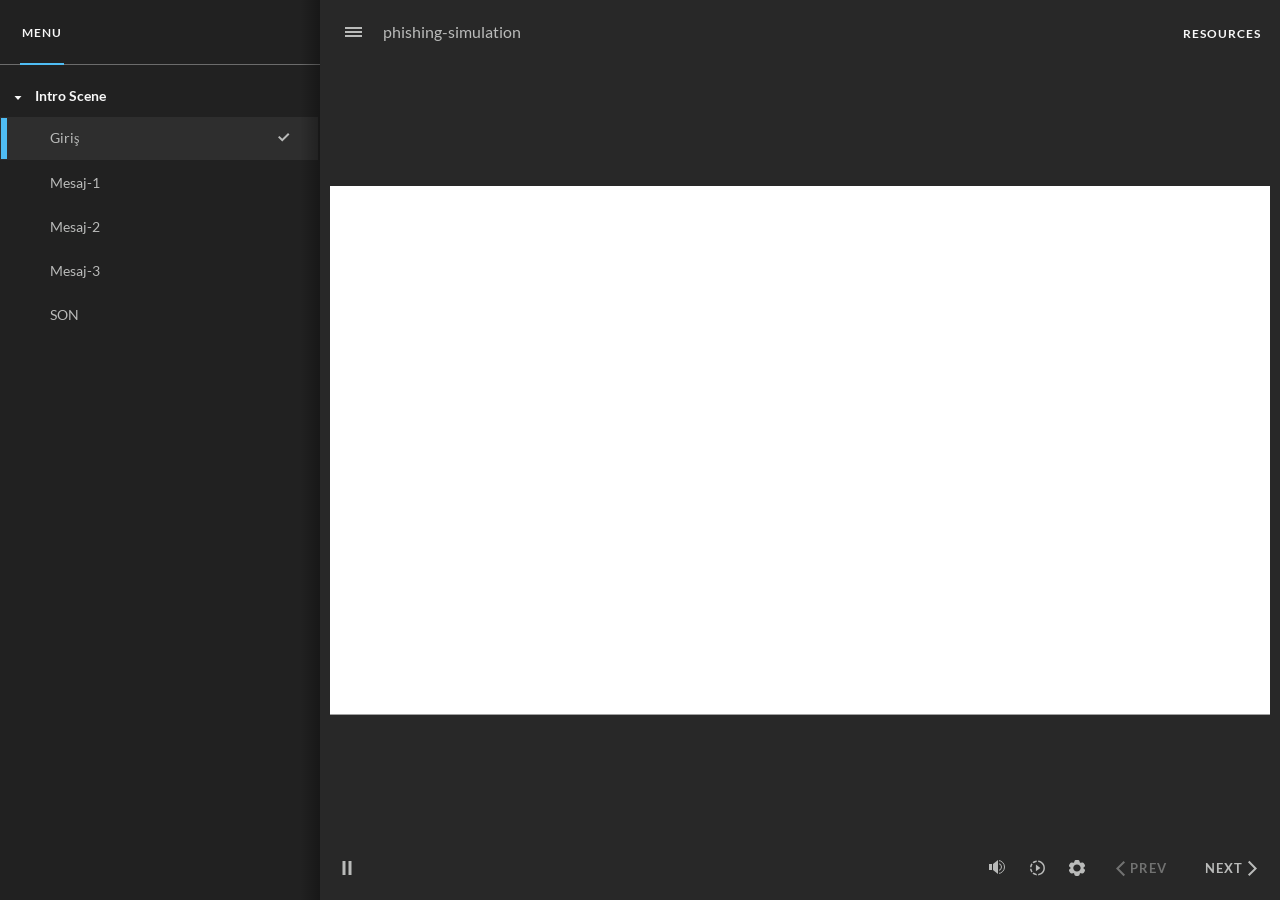
==== index.html @ 04150397 "Rename story.html to index.html" ====
﻿<!doctype html>
<html lang="en-US">
<head>
  <meta charset="utf-8">
  <!-- Created using Storyline 360 x64 - http://www.articulate.com  -->
  <!-- version: 3.126.38052.0 -->
  <title>phishing-simulation</title>
  <meta http-equiv="x-ua-compatible" content="IE=edge"/>
  <meta name="viewport" content="width=device-width,initial-scale=1,user-scalable=no,shrink-to-fit=no,minimal-ui"/>
  <meta name="apple-mobile-web-app-capable" content="yes"/>
  <style>
    html, body { height: 100%; padding: 0; margin: 0 }
    #app { height: 100%; width: 100%; }
  </style>

  <script>
    window.DS = {};
    window.globals = {
      DATA_PATH_BASE: '',
      HAS_FRAME: true,
      HAS_SLIDE: true,

      lmsPresent: false,
      tinCanPresent: false,
      cmi5Present: false,
      aoSupport: false,
      scale: 'Scaled',
      captureRc: false,
      browserSize: 'optimal',
      bgColor: '#282828',
      features: 'DropInBase,EngagePromiseUpgrade,JsInteractions,Localization,LocalizationImage,PlayerMemoryEnhancements,SlideLevelScale,SlidePromiseUpgrade,StartupPromiseUpgrade',
      themeName: 'unified',
      preloaderColor: '#FFFFFF',
      suppressAnalytics: false,
      productChannel: 'stable',
      publishSource: 'storyline',
      aid: 'aid|a958a1ea-2f13-52f3-ab24-3069cf173a05',
      cid: 'bce7c8f6-2737-4caa-b4fc-cceab79055a8',
      playerVersion: '3.126.38052.0',
      publishTimestamp: '2026-09-26T17:24:44.7676333Z',
      maxIosVideoElements: 10,
      connectionSettings: { message: 'You%20are%20offline.%20Trying%20to%20reconnect...', useDarkTheme: false, mode: 'disabled' },
      hasFeature: function(feature) {
        return this.features.split(',').includes(feature);
      },
      
      parseParams: function(qs) {
        if (window.globals.parsedParams != null) {
          return window.globals.parsedParams;
        }
        qs = (qs || window.location.search.substr(1)).split('+').join(' ');
        var params = {},
            tokens,
            re = /[?&]?([^=]+)=([^&]*)/g;

        while (tokens = re.exec(qs)) {
          params[decodeURIComponent(tokens[1]).trim()] =
            decodeURIComponent(tokens[2]).trim();
        }
        window.globals.parsedParams = params;
        return params;
      }

    };

    if (window.flagsUnderTest != null) {
      window.globals.features = window.flagsUnderTest.reduce((accum, feature) => {
        if (!accum.includes(feature)) {
          accum.push(feature);
        }
        return accum;
      }, window.globals.features.split(',')).join();
    }
  </script>
  <script>
    var isIe11 = ('ActiveXObject' in window || window.MSBlobBuilder != null)
      && window.msCrypto != null && !window.ActiveXObject;
    if (isIe11) {
      window.globals.unsupportedBrowser = true;
      document.write(atob('[base64]'));
    }
  </script>

  <script>
    if (window.globals.hasFeature('Localization')) {
      
      
    }
  </script>

  
  
  <script>window.THREE = { };</script>
  
</head>
<body style="background: #282828" class="cs-HTML theme-unified">
  <!-- 360 -->
  <script>!function(){var e,i=/iPhone/i,o=/iPod/i,n=/iPad/i,t=/\biOS-universal(?:.+)Mac\b/i,r=/\bAndroid(?:.+)Mobile\b/i,a=/Android/i,d=/(?:SD4930UR|\bSilk(?:.+)Mobile\b)/i,p=/Silk/i,l=/Windows Phone/i,u=/\bWindows(?:.+)ARM\b/i,b=/BlackBerry/i,s=/BB10/i,c=/Opera Mini/i,f=/\b(CriOS|Chrome)(?:.+)Mobile/i,h=/Mobile(?:.+)Firefox\b/i,v=function(e){return void 0!==e&&"MacIntel"===e.platform&&"number"==typeof e.maxTouchPoints&&e.maxTouchPoints>1&&"undefined"==typeof MSStream};e=function(e){var m={userAgent:"",platform:"",maxTouchPoints:0};e||"undefined"==typeof navigator?"string"==typeof e?m.userAgent=e:e&&e.userAgent&&(m={userAgent:e.userAgent,platform:e.platform,maxTouchPoints:e.maxTouchPoints||0}):m={userAgent:navigator.userAgent,platform:navigator.platform,maxTouchPoints:navigator.maxTouchPoints||0};var g=m.userAgent,y=g.split("[FBAN");void 0!==y[1]&&(g=y[0]),void 0!==(y=g.split("Twitter"))[1]&&(g=y[0]);var A=function(e){return function(i){return i.test(e)}}(g),w={apple:{phone:A(i)&&!A(l),ipod:A(o),tablet:!A(i)&&(A(n)||v(m))&&!A(l),universal:A(t),device:(A(i)||A(o)||A(n)||A(t)||v(m))&&!A(l)},amazon:{phone:A(d),tablet:!A(d)&&A(p),device:A(d)||A(p)},android:{phone:!A(l)&&A(d)||!A(l)&&A(r),tablet:!A(l)&&!A(d)&&!A(r)&&(A(p)||A(a)),device:!A(l)&&(A(d)||A(p)||A(r)||A(a))||A(/\bokhttp\b/i)},windows:{phone:A(l),tablet:A(u),device:A(l)||A(u)},other:{blackberry:A(b),blackberry10:A(s),opera:A(c),firefox:A(h),chrome:A(f),device:A(b)||A(s)||A(c)||A(h)||A(f)},any:!1,phone:!1,tablet:!1};return w.any=w.apple.device||w.android.device||w.windows.device||w.other.device,w.phone=w.apple.phone||w.android.phone||w.windows.phone,w.tablet=w.apple.tablet||w.android.tablet||w.windows.tablet,w}(),"object"==typeof exports&&"undefined"!=typeof module?module.exports=e:"function"==typeof define&&define.amd?define((function(){return e})):this.isMobile=e}();
    window.isMobile.apple.tablet = window.isMobile.apple.tablet ||
      (navigator.platform === 'MacIntel' && navigator.maxTouchPoints > 1);
    window.isMobile.apple.device = window.isMobile.apple.device || window.isMobile.apple.tablet;
    window.isMobile.tablet = window.isMobile.tablet || window.isMobile.apple.tablet;
    window.isMobile.any = window.isMobile.any || window.isMobile.apple.tablet;
  </script>

  <div id="focus-sink" tabindex="-1"></div>

  <div id="preso"></div>
  <script>
    (function() {

      var classTypes = [ 'desktop', 'mobile', 'phone', 'tablet' ];

      var addDeviceClasses = function(prefix, testObj) {
        var curr, i;
        for (i = 0; i < classTypes.length; i++) {
          curr = classTypes[i];
          if (testObj[curr]) {
            document.body.classList.add(prefix + curr);
          }
        }
      };

      var params = window.globals.parseParams(),
          isDevicePreview = params.devicepreview === '1',
          isPhoneOverride = params.deviceType === 'phone' || (isDevicePreview && params.phone == '1'),
          isTabletOverride = (params.deviceType === 'tablet' || isDevicePreview) && !isPhoneOverride,
          isMobileOverride = isPhoneOverride || isTabletOverride;

      var deviceView = {
        desktop: !window.isMobile.any && !isMobileOverride,
        mobile: window.isMobile.any || isMobileOverride,
        phone: isPhoneOverride || (window.isMobile.phone && !isTabletOverride),
        tablet: isTabletOverride || window.isMobile.tablet
      };

      window.globals.deviceView = deviceView;
      window.isMobile.desktop = !window.isMobile.any;
      window.isMobile.mobile = window.isMobile.any;

      addDeviceClasses('view-', deviceView);

    })();
  </script>
  
  <script src='story_content/triggers.js' type=text/javascript></script>
<script src='story_content/user.js' type=text/javascript></script>
  <div class="slide-loader"></div>

  <script>
    var doc = document, loader = doc.body.querySelector('.slide-loader'); [ 1, 2, 3 ].forEach(function(n) { var d = doc.createElement('div'); d.style.backgroundColor = window.globals.preloaderColor; d.classList.add('mobile-loader-dot'); d.classList.add('dot' + n); loader.appendChild(d); });
  </script>

  <div class="mobile-load-title-overlay" style="display: none">
    <div class="mobile-load-title">phishing-simulation</div>
  </div>

  <div class="mobile-chrome-warning"></div>

  
<style>
  .warn-connection-dialog {
    display: none;
    background: transparent;
    pointer-events: all;
    position: fixed;
    left: 0;
    top: 0;
    width: 100%;
    height: 100%;
    z-index: 999;
  }

  .warn-connection-content {
    pointer-events: all;
    border-radius: 4px;
    background: white;
    border: 1px solid #E7E7E7;
    color: #333333;
    box-shadow: 0 2px 4px rgba(0, 0, 0, 0.25);
    transition: all 150ms ease-out;
    position: absolute;
    white-space: nowrap;
  }

  .view-phone.is-landscape .warn-connection-content {
    left: 23px;
    bottom: 23px;
  }

  .view-tablet.is-landscape .warn-connection-content {
    left: 50%;
    top: 20px;
    transform: translateX(-50%);
  }

  .view-mobile.is-portrait .warn-connection-content {
    transform: translate(-50%, calc(-100% - 15px));
  }

  .warn-connection-content p {
    display: inline-block;
    margin: 0 8px 0 0;
    line-height: 33px;
    font-size: 11px;
  }

  .warn-connection-content svg {
    position: relative;
    vertical-align: middle;
    margin: 0 2px 2px 8px;
  }

  .view-desktop .warn-connection-content {
    left: 1.5em;
    bottom: 1.5em;
  }

  .view-desktop .warn-connection-content p {
    font-size: 1.1em;
  }

  .is-offline .warn-connection-dialog {
    display: block;
  }

  .is-offline .cs-panel * {
    pointer-events: none !important;
  }

  .is-offline .cs-panel {
    pointer-events: all !important;
  }

  .is-offline #nav-controls * {
    pointer-events: none !important;
  }

  .is-offline #nav-controls {
    pointer-events: all !important;
  }
</style>

<div class="warn-connection-dialog" role="alertdialog" aria-modal="true" tabindex="0" aria-labelledby="warn-connection-message">
  <div class="warn-connection-content">
    <svg width="17" height="15" viewBox="0 0 17 15" xmlns="http://www.w3.org/2000/svg">
      <path fill="#8F0000" stroke="white" d="M16.07,12.98 L15.88,12.23 L9.51,1.21 C8.97,0.26,7.6,0.26,7.06,1.21 L0.69,12.23 C0.15,13.16,0.81,14.36,1.91,14.36 H14.65 C15.47,14.36,16.05,13.7,16.07,12.98 Z"/>
      <path fill="white" stroke="white" d="M8.58,5.5 C8.35,5.28,8.5,5.35,8.21,5.32 C8.09,5.35,7.97,5.49,7.96,5.67 C7.97,5.79,7.98,5.92,7.98,6.04 L7.98,6.04 C7.99,6.17,8,6.31,8.01,6.43 L8.01,6.44 C8.03,6.92,8.06,7.41,8.09,7.9 L8.09,7.9 C8.12,8.39,8.14,8.88,8.17,9.37 C8.17,9.39,8.18,9.42,8.2,9.44 C8.23,9.46,8.25,9.47,8.28,9.47 C8.31,9.47,8.34,9.46,8.35,9.44 C8.37,9.43,8.38,9.4,8.39,9.35 L8.39,9.34 C8.39,9.24,8.4,9.15,8.4,9.05 L8.4,9.05 C8.41,8.96,8.41,8.86,8.42,8.75 C8.43,8.44,8.45,8.12,8.47,7.81 L8.47,7.81 C8.49,7.49,8.51,7.18,8.53,6.87 C8.55,6.46,8.56,6.05,8.59,5.64 L8.6,5.62 C8.6,5.57,8.59,5.53,8.58,5.5 L8.21,5.32 Z"/>
      <circle fill="white" stroke="white" cx="8.3" cy="11.35" r="0.3"/>
    </svg>
    <p id="warn-connection-message">You are offline. Trying to reconnect...</p>
  </div>
</div>

<script>
  (function() {
    window.DS.connection = {
      warningShown: false,
      assets: {},
      loadingAssetGroup: false,
      retryDelay: 500
    };

    var connectionSettings = window.globals.connectionSettings || {};

    var useConnectionMessages = window.AbortController != null &&
      window.location.protocol != 'file:' &&
      connectionSettings.mode === 'normal';

    window.DS.connection.useConnectionMessages = useConnectionMessages;

    var assetCount = 0;
    var checkLoadedId;


    if (useConnectionMessages && connectionSettings != null) {
      var contentEl = document.querySelector('.warn-connection-content');
      var messageEl = contentEl.querySelector('p');

      if (connectionSettings.useDarkTheme) {
        contentEl.style.borderColor = '#BABBBA';
        contentEl.style.backgroundColor = '#282828';
        contentEl.style.color = '#FFFFFF';
      }

      if (connectionSettings.message != null) {
        messageEl.textContent = window.decodeURIComponent(connectionSettings.message);
      }
    }

    function checkAssetsReady() {
      for (var i in DS.connection.assets) {
        if (!DS.connection.assets[i].success) {
          return false;
        }
      }
      return true;
    }

    function stopAssetGroup() {
      if (!useConnectionMessages) { return; }

      assetCount = 0;

      DS.connection.oldAssetGroup = DS.connection.assets;
      DS.connection.assets = {};
      DS.connection.loadingAssetGroup = false;
      clearInterval(checkLoadedId);
    }

    function startAssetGroup() {
      if (!useConnectionMessages) { return; }
      var ticks = 0;
      clearInterval(checkLoadedId);
      checkLoadedId = setInterval(function() {
        var loaded = 0;
        if (assetCount === 0 && loaded === 0) {
          clearInterval(checkLoadedId);
          return;
        }

        for (var i in DS.connection.assets) {
          if (DS.connection.assets[i].success) {
            loaded++;
          }
        }

        if (assetCount === loaded && checkAssetsReady()) {
          for (var i in DS.connection.assets) {
            if (DS.connection.assets[i].action) {
              DS.connection.assets[i].action();
            }
          }
          hideWarning();
          stopAssetGroup();
        }
      }, 100)
    }

    function requiredAsset(url, action, retry, type) {
      if (!useConnectionMessages) { return; }
      if (DS.connection.assets[url]) { return; }

      DS.connection.assets[url] = {
        success: false, action: action, retry: retry, type: type
      };
      assetCount = Object.keys(DS.connection.assets).length;
      if (!DS.connection.loadingAssetGroup) {
        startAssetGroup();
      }
      DS.connection.loadingAssetGroup = true;
    }

    function assetLoaded(url) {
      if (!useConnectionMessages) { return; }
      if (DS.connection.assets[url]) {
        DS.connection.assets[url].success = true;
      }
    }

    function assetFailed(url) {
      if (!useConnectionMessages) { return; }
      if (!DS.connection.assets[url]) {
        if (/\.js$/.test(url) && url.indexOf('transcripts') === -1) {
          setTimeout(function() {
            if (DS.connection.lastSlideLoaded != null) {
              DS.connection.lastSlideLoaded();
            }
          }, DS.connection.retryDelay);
        }
        return;
      }
      if (!DS.connection.warningShown) { showWarning(); }
      if (DS.connection.assets[url].retry) {
        setTimeout(function() {
          if (!DS.connection.assets[url].success) {
            DS.connection.assets[url].retry()
          }
        }, DS.connection.retryDelay);
      }
    }

    function hideWarning() {
      document.body.classList.remove('is-offline');
      DS.connection.warningShown = false;
      enableKeys();
    }
    DS.connection.hideWarning = hideWarning

    function showWarning(btn) {
      document.body.classList.add('is-offline')
      DS.connection.warningShown = true;
      updateWarningPosition();
      disableKeys();
    }

    function updateWarningPosition() {
      if (!DS.connection.warningShown) {
        return;
      }

      var isPortrait = document.body.classList.contains('is-portrait');
      var isMobile = document.body.classList.contains('view-mobile');
      var warningEl = document.querySelector('.warn-connection-content');

      if (isPortrait && isMobile) {
        var slide = document.querySelector('.primary-slide');
        var slideRect = slide != null
          ? slide.getBoundingClientRect()
          : { top: window.innerHeight, left: 0, width: window.innerWidth };

        warningEl.style.top = `${slideRect.top}px`
        warningEl.style.left = `${slideRect.left + slideRect.width / 2}px`
      } else {
        warningEl.style.top = null;
        warningEl.style.left = null;
      }

      window.requestAnimationFrame(updateWarningPosition);
    }

    function onDisableKeyDown(e) {
      e.preventDefault();
      e.stopImmediatePropagation();
    }

    function onDisableKeyUp(e) {
      e.preventDefault();
      e.stopImmediatePropagation();
    }

    var accStyle = document.createElement('style');
    var warnDialogEl = document.querySelector('.warn-connection-dialog');

    function disableKeys() {
      if (DS.views && DS.views.nsStack && DS.views.nsStack.length === 1) {
        DS.views.nsStack[0].tabReachable = false
        DS.views.nsStack[0].updateTabIndex(true);
      }

      accStyle.innerHTML = '.acc-shadow-dom { display: none; }';
      document.body.appendChild(accStyle);

      warnDialogEl.parentNode.append(warnDialogEl);
      warnDialogEl.focus();
    }

    function enableKeys() {
      accStyle.remove();
      if (DS.views && DS.views.nsStack && DS.views.nsStack.length === 1 && DS.views.nsStack[0].name === '_frame') {
        DS.views.nsStack[0].tabReachable = true;
        DS.views.nsStack[0].updateTabIndex();
      }
    }

    // these will all be noops if the feature flag isn't set in
    // the data and `window.globals.features`
    DS.connection.requiredAsset = requiredAsset;
    DS.connection.assetLoaded = assetLoaded;
    DS.connection.assetFailed = assetFailed;
    DS.connection.stopAssetGroup = stopAssetGroup;
    DS.connection.startAssetGroup = startAssetGroup;
  })();
</script>


  <script>
    
    if (window.autoSpider && window.vInterfaceObject) {
      document.querySelector('.mobile-load-title-overlay').style.display = 'none';
    }
  </script>

  

  <link rel="stylesheet" href="html5/data/css/output.min.css" data-noprefix/>
</body>
<script src="html5/lib/scripts/bootstrapper.min.js"></script>
</html>
---- html5/data/css/output.min.css ----
@font-face {
  font-family: 'LatoBold Charset1_ Bold2738CF9C';
  src: url('[data-uri]');
  font-style: normal;
  font-weight: bold;
}
@font-face {
  font-family: 'Lato Charset1_ 5t22uxiQF22F71C0';
  src: url('[data-uri]');
  font-style: normal;
  font-weight: normal;
}
@font-face {
  font-family: 'Open SansBold CharsBoldC5AD89F7';
  src: url('[data-uri]');
  font-style: normal;
  font-weight: bold;
}
@font-face {
  font-family: 'Open Sans Charset1_ 6if09D8BB6E';
  src: url('[data-uri]');
  font-style: normal;
  font-weight: normal;
}
@font-face {
  font-family: 'Open Sans Charset0_v9TY33EDE6F2';
  src: url('[data-uri]');
  font-style: normal;
  font-weight: normal;
}
@font-face {
  font-family: 'Open SansBold CharsBoldE47A47C6';
  src: url('[data-uri]');
  font-style: normal;
  font-weight: bold;
}
.cs-HTML {
  background: rgba(40, 40, 40, 1);
}
.cs-pxabnsnfns00011100101 .cs-infopanel  {
  box-shadow: 0 1px 0 rgba(0, 0, 0, 0);
  background: rgba(255, 255, 255, 1);
}
.cs-pxabnsnfns00011100101 .cs-infopanel .cs-link {
  color: rgba(186, 187, 186, 1);
}
.cs-pxabnsnfns00011100101 .cs-infopanel .cs-link:hover {
  color: rgba(255, 255, 255, 1);
}
.cs-pxabnsnfns00011100101 .cs-infopanel .cs-name {
  color: rgba(68, 68, 68, 1);
}
.cs-pxabnsnfns00011100101 .cs-infopanel .cs-title {
  color: rgba(153, 153, 153, 1);
}
.cs-pxabnsnfns00011100101 .cs-infopanelpopup  {
  box-shadow: 0 1px 0 rgba(0, 0, 0, 0);
  background: rgba(0, 0, 0, 0);
}
.cs-pxabnsnfns00011100101 .cs-infopanelpopup .cs-link {
  color: rgba(255, 0, 0, 1);
}
.cs-pxabnsnfns00011100101 .cs-infopanelpopup .cs-link:hover {
  color: rgba(255, 255, 255, 1);
}
.cs-pxabnsnfns00011100101 .cs-infopanelpopup .cs-name {
  color: rgba(255, 255, 255, 1);
}
.cs-pxabnsnfns00011100101 .cs-infopanelpopup .cs-bio {
  color: rgba(186, 187, 186, 1);
}
.cs-pxabnsnfns00011100101 .cs-timer  {
  color: rgba(186, 187, 186, 1);
}
.cs-pxabnsnfns00011100101 .cs-duration stop:first-child {
  stop-color: rgba(60, 60, 60, 1);
}
.cs-pxabnsnfns00011100101 .cs-duration stop:last-child {
  stop-color: rgba(60, 60, 60, 1);
}
.cs-pxabnsnfns00011100101 .cs-elapsed stop:first-child {
  stop-color: rgba(254, 227, 71, 1);
}
.cs-pxabnsnfns00011100101 .cs-elapsed stop:last-child {
  stop-color: rgba(254, 227, 71, 1);
}
.cs-pxabnsnfns00011100101 .cs-timer .cs-pie .cs-innerstroke {
  stroke: rgba(199, 199, 199, 1);
}
.cs-pxabnsnfns00011100101 .cs-timer .cs-pie .cs-innerborder {
  stroke: rgba(255, 255, 255, 1);
}
.cs-pxabnsnfns00011100101 .cs-window  {
  box-shadow: 0 8px 5px rgba(0, 0, 0, 0.2);
  border-color: rgba(49, 99, 0, 0);
  background: rgba(33, 33, 33, 1);
  color: rgba(248, 248, 248, 1);
}
.cs-pxabnsnfns00011100101 .cs-window .cs-diva {
  border-color: rgba(78, 78, 78, 1);
}
.cs-pxabnsnfns00011100101 .cs-window .cs-divb {
  border-color: rgba(78, 78, 78, 0);
}
.cs-pxabnsnfns00011100101 .cs-editor .cs-editor-slide {
  color: rgba(226, 226, 226, 1);
}
.cs-pxabnsnfns00011100101 .cs-editor .cs-editor-html {
  color: rgba(186, 187, 186, 1);
}
.cs-pxabnsnfns00011100101 .cs-editor .cs-editor-button {
  text-shadow: 0 1px 0 rgba(0, 0, 0, 0);
  color: rgba(255, 255, 255, 1);
  border-color: rgba(211, 211, 211, 1);
  background: rgba(34, 34, 34, 1);
}
.cs-pxabnsnfns00011100101 .cs-editor .cs-editor-button:hover {
  background: rgba(68, 68, 68, 1);
}
.cs-pxabnsnfns00011100101 .cs-editor .cs-editor-button:active {
  background: rgba(68, 68, 68, 1);
}
.cs-pxabnsnfns00011100101 .cs-listitem  {
  color: rgba(186, 187, 186, 1);
  border-color: none;
  border: 1px solid transparent;
}
.cs-pxabnsnfns00011100101 .cs-listitem:hover {
  background: rgba(255, 255, 255, 0.06);
  border-color: rgba(108, 108, 108, 1) !important;
  border-width: 1px;
  border-radius: 2px;
  border-style: solid;
  box-sizing: border-box;
}
.cs-pxabnsnfns00011100101 .cs-listitem.hover {
  background: rgba(255, 255, 255, 0.06);
  border-color: rgba(108, 108, 108, 1) !important;
  border-width: 1px;
  border-radius: 2px;
  border-style: solid;
  box-sizing: border-box;
}
.cs-pxabnsnfns00011100101 .cs-glossary  {
  color: rgba(186, 187, 186, 1);
}
.cs-pxabnsnfns00011100101 .cs-glossary .cs-scrolling-panel {
  background: rgba(0, 0, 0, 0);
}
.cs-pxabnsnfns00011100101 .cs-glossary .cs-term.cs-selected .cs-choice-list-trigger {
  color: rgba(255, 255, 255, 1);
  background: rgba(255, 255, 255, 1);
}
.cs-pxabnsnfns00011100101 .cs-glossary .cs-term.cs-selected .cs-choice-list-trigger:focus {
  color: rgba(255, 255, 255, 1);
  background: rgba(255, 255, 255, 1);
}
.cs-pxabnsnfns00011100101 .cs-glossary .cs-term:hover .cs-choice-list-trigger {
  background: rgba(186, 187, 186, 1);
}
.cs-pxabnsnfns00011100101 .cs-glossary .cs-term.hover .cs-choice-list-trigger {
  background: rgba(186, 187, 186, 1);
}
.cs-pxabnsnfns00011100101 .cs-glossary .cs-term .cs-choice-list-trigger:focus {
  background: rgba(186, 187, 186, 1);
}
.cs-pxabnsnfns00011100101 .cs-glossary .cs-diva {
  border-color: rgba(0, 0, 0, 0);
}
.cs-pxabnsnfns00011100101 .cs-glossary .cs-divb {
  border-color: rgba(0, 0, 0, 0);
}
.cs-pxabnsnfns00011100101 .cs-glossary .cs-divc {
  border-color: rgba(0, 0, 0, 0);
}
.cs-pxabnsnfns00011100101 .cs-glossary .cs-heading {
  color: rgba(248, 248, 248, 1);
  font-weight: 700;
}
.note-content p span {
  color: rgba(186, 187, 186, 1);
  line-height: 1.4em;
  font-size: 103.769%;
}
.cs-pxabnsnfns00011100101 .cs-resource .cs-separator {
  border-color: rgba(0, 0, 0, 0);
}
.cs-pxabnsnfns00011100101 .cs-outline  {
  color: rgba(45, 45, 45, 1);
}
.cs-pxabnsnfns00011100101 .cs-outline .cs-diva {
  border-color: rgba(0, 0, 0, 0);
}
.cs-pxabnsnfns00011100101 .cs-outline .cs-divb {
  border-color: rgba(0, 0, 0, 0);
}
.cs-pxabnsnfns00011100101 .cs-outline .cs-divc {
  border-color: rgba(0, 0, 0, 0);
}
.cs-pxabnsnfns00011100101 .cs-outline .cs-search-filter:hover {
  color: rgba(0, 0, 0, 0);
}
.cs-pxabnsnfns00011100101 .cs-outline .cs-search-filter.hover {
  color: rgba(0, 0, 0, 0);
}
.cs-pxabnsnfns00011100101 .cs-transcript  {
  color: rgba(255, 255, 255, 1);
}
.cs-pxabnsnfns00011100101 .cs-transcript .cs-div {
  border-color: rgba(0, 0, 0, 0);
}
.cs-pxabnsnfns00011100101 .cs-tabs:not(.topmenu-item) {
  color: rgba(248, 248, 248, 1);
}
.cs-pxabnsnfns00011100101 .cs-tabs .cs-inner-button:not(.topmenu-item) {
  text-shadow: 0 1px 0 rgba(0, 0, 0, 0);
}
.cs-pxabnsnfns00011100101 .cs-tabs:hover:not(.topmenu-item) {
  color: rgba(248, 248, 248, 1);
}
.cs-pxabnsnfns00011100101 .cs-tabs.cs-selected {
  background: rgba(0, 0, 0, 0);
  color: rgba(248, 248, 248, 1);
}
.cs-pxabnsnfns00011100101 .cs-seekcontrol  {
  background: rgba(0, 0, 0, 0);
  border-color: rgba(0, 0, 0, 0);
}
.cs-pxabnsnfns00011100101 .cs-seekcontrol .cs-button:hover .cs-icon {
  fill: rgba(255, 255, 255, 1);
}
.cs-pxabnsnfns00011100101 .cs-seekcontrol .cs-button.hover .cs-icon {
  fill: rgba(255, 255, 255, 1);
}
.cs-pxabnsnfns00011100101 .cs-seekcontrol .cs-button .cs-icon-shadow {
  fill: rgba(0, 0, 0, 0);
}
.cs-pxabnsnfns00011100101 .cs-seekcontrol .cs-button .cs-icon {
  fill: rgba(180, 180, 180, 1);
}
.cs-pxabnsnfns00011100101 .cs-seekcontrol .cs-seek .cs-fill {
  background: rgba(255, 255, 255, 0.6);
}
.cs-pxabnsnfns00011100101 .cs-seekcontrol .cs-seek {
  background: rgba(108, 108, 108, 1);
  border-color: rgba(0, 0, 0, 0);
}
.cs-pxabnsnfns00011100101 .cs-searchinput .cs-input {
  color: rgba(186, 187, 186, 1);
  border-color: rgba(0, 0, 0, 0);
  background: rgba(255, 255, 255, 0.06);
}
.cs-pxabnsnfns00011100101 .cs-searchinput .cs-input:focus {
  color: rgba(248, 248, 248, 1);
  background: rgba(41, 41, 41, 1);
}
.cs-pxabnsnfns00011100101 .cs-searchinput .cs-input:hover {
  box-shadow: inset 0 0 1px 0 rgba(69, 126, 19, 0);
}
.cs-pxabnsnfns00011100101 .cs-searchinput .cs-input.hover {
  box-shadow: inset 0 0 1px 0 rgba(69, 126, 19, 0);
}
.cs-pxabnsnfns00011100101 .cs-searchinput .cs-button .cs-icon {
  fill: rgba(186, 187, 186, 1);
}
.cs-pxabnsnfns00011100101 .cs-searchinput .cs-button:hover {
  fill: rgba(63, 133, 0, 1);
}
.cs-pxabnsnfns00011100101 .cs-searchinput .cs-button.hover {
  fill: rgba(63, 133, 0, 1);
}
.cs-pxabnsnfns00011100101 .cs-menu  {
  box-shadow: 0 1px 0 rgba(0, 0, 0, 0);
  background: rgba(33, 33, 33, 1);
}
.cs-pxabnsnfns00011100101 .cs-topmenu-item.active .cs-tab {
  background: rgba(33, 33, 33, 1);
}
.cs-pxabnsnfns00011100101 .cs-logo  {
  box-shadow: 0 1px 0 rgba(37, 75, 0, 1);
  background: rgba(255, 255, 255, 0);
}
.cs-pxabnsnfns00011100101 .cs-checkbox  {
  color: rgba(255, 255, 255, 1);
}
.cs-pxabnsnfns00011100101 .cs-checkbox:hover {
  border-color: rgba(175, 221, 130, 1);
}
.cs-pxabnsnfns00011100101 .cs-checkbox.hover {
  border-color: rgba(175, 221, 130, 1);
}
.cs-pxabnsnfns00011100101 .cs-checkbox .cs-box {
  color: rgba(255, 255, 255, 1);
  border-color: rgba(42, 83, 0, 1);
}
.cs-pxabnsnfns00011100101 .cs-checkbox .cs-box:checked::after {
  color: rgba(43, 196, 0, 1);
}
.cs-pxabnsnfns00011100101 .cs-button  {
  text-shadow: 0 1px 0 rgba(0, 0, 0, 0);
  color: rgba(186, 187, 186, 1);
  border-color: rgba(0, 0, 0, 0);
  background: rgba(0, 0, 0, 0);
  box-shadow: 0 1px 0 rgba(0, 0, 0, 0);
}
.cs-pxabnsnfns00011100101 .cs-button .cs-icon {
  fill: rgba(186, 187, 186, 1);
}
.cs-pxabnsnfns00011100101 .cs-button .cs-icon-shadow {
  fill: rgba(0, 0, 0, 0);
}
.cs-pxabnsnfns00011100101 .cs-button:hover {
  background: rgba(248, 248, 248, 1);
}
.cs-pxabnsnfns00011100101 .cs-button.hover {
  background: rgba(248, 248, 248, 1);
}
.cs-pxabnsnfns00011100101 .cs-button:active {
  background: rgba(0, 0, 0, 0);
}
.cs-pxabnsnfns00011100101 .cs-button.cs-disabled:hover {
  background: rgba(0, 0, 0, 0);
}
.cs-pxabnsnfns00011100101 .cs-button.cs-disabled.hover {
  background: rgba(0, 0, 0, 0);
}
.cs-pxabnsnfns00011100101 .cs-button.cs-disabled:active {
  background: rgba(0, 0, 0, 0);
}
.cs-pxabnsnfns00011100101 .cs-button.cs-volume:hover {
  background: rgba(0, 0, 0, 0);
}
.cs-pxabnsnfns00011100101 .cs-button.cs-volume.hover {
  background: rgba(0, 0, 0, 0);
}
.cs-pxabnsnfns00011100101 .cs-button.cs-volume:active {
  background: rgba(0, 0, 0, 0);
}
.cs-pxabnsnfns00011100101.cs-base  {
  color: rgba(186, 187, 186, 1);
  border-color: rgba(40, 40, 40, 1);
  background: rgba(40, 40, 40, 1);
}
.cs-pxabnsnfns00011100101.cs-base .cs-separator .cs-diva {
  background: rgba(69, 69, 69, 1);
}
.cs-pxabnsnfns00011100101.cs-base .cs-separator .cs-divb {
  background: rgba(0, 0, 0, 0);
}
.cs-pxabnsnfns00011100101.cs-base .cs-topmenu-item.active .cs-tab {
  border-color: rgba(69, 69, 69, 1);
}
.cs-pxabnsnfns00011100101.cs-base .cs-topmenu-item.active .cs-panel {
  border-color: rgba(69, 69, 69, 1);
}
.cs-pxabnsnfns00011100101.cs-base .cs-left {
  background: rgba(33, 33, 33, 1);
}
.cs-pxabnsnfns00011100101.cs-base .cs-area-primary .cs-slide-container {
  background: rgba(40, 40, 40, 1);
}
.cs-pxabnsnfns00011100101.cs-base.cs-custom-theme .cs-brandhighlight-bg {
  background: rgba(79, 189, 244, 1) !important;
}
.cs-pxabnsnfns00011100101.cs-base.cs-custom-theme .cs-brandhighlight-secondary-bg {
  background: rgba(255, 255, 255, 1) !important;
}
.cs-pxabnsnfns00011100101.cs-base.cs-custom-theme .cs-brandhighlight-border {
  border-color: rgba(79, 189, 244, 1) !important;
}
.cs-pxabnsnfns00011100101.cs-base.cs-custom-theme .cs-brandhighlight-text {
  color: rgba(79, 189, 244, 1) !important;
}
.cs-pxabnsnfns00011100101.cs-base.cs-custom-theme .cs-brandhighlight-fill {
  fill: rgba(79, 189, 244, 1) !important;
}
.cs-pxabnsnfns00011100101.cs-base.cs-custom-theme .cs-listitem.cs-selected {
  background-color: rgba(255, 255, 255, 0.06) !important;
}
.cs-pxabnsnfns00011100101 .cs-volume::-moz-range-thumb {
  border-color: rgba(43, 85, 0, 1);
  box-shadow: inset 0 0 1px 0 rgba(43, 85, 0, 1);
  background: rgba(255, 255, 255, 1);
}
.cs-pxabnsnfns00011100101 .cs-volume::-ms-thumb {
  border-color: rgba(43, 85, 0, 1);
  box-shadow: inset 0 0 1px 0 rgba(43, 85, 0, 1);
  background: rgba(255, 255, 255, 1);
}
.cs-pxabnsnfns00011100101 .cs-volume::-webkit-slider-thumb {
  border-color: rgba(43, 85, 0, 1);
  box-shadow: inset 0 0 1px 0 rgba(43, 85, 0, 1);
  background: rgba(255, 255, 255, 1);
}
.cs-pxabnsnfns00011100101 .cs-volume::-moz-range-track {
  border-color: rgba(66, 140, 1, 1);
  background: rgba(108, 108, 108, 1);
}
.cs-pxabnsnfns00011100101 .cs-volume::-ms-track {
  border-color: rgba(66, 140, 1, 1);
  background: rgba(108, 108, 108, 1);
}
.cs-pxabnsnfns00011100101 .cs-volume::-webkit-slider-runnable-track {
  border-color: rgba(66, 140, 1, 1);
  background: rgba(108, 108, 108, 1);
}
body.show-focus .tab-focus-box {
  box-shadow: 0 0 0 1px rgba(255, 255, 0, 1), 0 0 0 3px rgba(0, 32, 96, 1), 0 0 5px 5px rgba(255, 255, 0, 1);
  border-color: transparent;
  outline: 2px transparent solid;
}
.skipnav {
  box-shadow: 0 0 0 1px rgba(255, 255, 0, 1), 0 0 0 3px rgba(0, 32, 96, 1), 0 0 5px 5px rgba(255, 255, 0, 1);
  border-color: transparent;
  outline: 2px transparent solid;
}
.cs-pxabnsnfns00011100101 .cs-listitem:hover {
  color: none;
}
.cs-pxabnsnfns00011100101 .cs-listitem.hover {
  color: none;
}
.cs-pxabnsnfns00011100101 .cs-listitem.cs-viewed {
  color: #BABBBA;
}
.cs-pxabnsnfns00011100101 .cs-listitem {
  color: #BABBBA;
}
.cs-pxabnsnfns00011100101 .cs-listitem:hover .cs-icon-carrot * {
  fill: none;
}
.cs-pxabnsnfns00011100101 .cs-listitem.hover .cs-icon-carrot * {
  fill: none;
}
.cs-pxabnsnfns00011100101 .cs-listitem .cs-icon-carrot {
  color: none;
  top: calc(3px);
}
.cs-pxabnsnfns00011100101 .cs-listitem .cs-icon-carrot .cs-shadow {
  color: #F8F8F8;
}
.cs-pxabnsnfns00011100101 .item-collapsible .is-scene {
  color: #F8F8F8 !important;
  font-weight: 700;
}
.cs-pxabnsnfns00011100101 .is-scene .cs-icon-carrot * {
  color: #F8F8F8 !important;
  font-weight: 700;
}
.cs-pxabnsnfns00011100101 .is-scene:not(.outline-links-collapse) > a {
  color: #F8F8F8;
}
.cs-pxabnsnfns00011100101 .is-scene:not(.outline-links-collapse) .cs-icon-carrot * {
  fill: none !important;
  color: #F8F8F8 !important;
}
.cs-pxabnsnfns00011100101 .tabs, .cs-pxabnsnfns00011100101 .cs-logo {
  border-bottom: 1px solid rgba(108, 108, 108, 1);
}
.cs-pxabnsnfns00011100101 .area-secondary-wrapper:after {
  background-image: url('[data-uri]');
  background-size: 100%;
}
.cs-pxabnsnfns00011100101 .panel-footer {
  background: #212121;
}
.cs-pxabnsnfns00011100101 #outline-search {
  background: rgba(255, 255, 255, 0.06);
  border-color: rgba(108, 108, 108, 1);
  border-width: 1px;
  border-style: solid;
}
.cs-pxabnsnfns00011100101 .topmenu-panel #outline-search {
  background: #545454;
}
.cs-pxabnsnfns00011100101 .search-icon circle, .cs-pxabnsnfns00011100101 .search-icon path {
  stroke: #BABBBA;
}
.cs-pxabnsnfns00011100101 #outline-search input[type   =search] {
  color: #F8F8F8;
}
.cs-pxabnsnfns00011100101 #outline-search ::-webkit-input-placeholder {
  color: #BABBBA !important;
}
.cs-pxabnsnfns00011100101 #outline-search :-ms-input-placeholder {
  color: #BABBBA !important;
}
.cs-pxabnsnfns00011100101 #outline-search ::-moz-placeholder {
  color: #BABBBA !important;
  opacity: 1;
}
.cs-pxabnsnfns00011100101 .cs-topmenu-item.active, body:not(.is-touchable-tablet) .cs-pxabnsnfns00011100101 .cs-topmenu-item:hover {
  color: #F8F8F8;
}
.cs-pxabnsnfns00011100101 .cs-topmenu-item.button-tapped {
  color: #F8F8F8;
}
.cs-pxabnsnfns00011100101 .cs-topmenu-item.active .cs-tab, .cs-pxabnsnfns00011100101 .cs-topmenu-item .cs-tab {
  background: transparent !important;
  border: none !important;
}
.cs-pxabnsnfns00011100101 .top-tabs-drop-icon div {
  background: #BABBBA;
}
.cs-pxabnsnfns00011100101 .cs-panel.topmenu-panel .panel-content, .cs-pxabnsnfns00011100101 .top-tabs-drop {
  background: #212121;
}
.cs-pxabnsnfns00011100101 .cs-topmenu-item.active .cs-panel {
  background: #212121;
}
.cs-pxabnsnfns00011100101 .cs-menu.topmenu-panel, .cs-pxabnsnfns00011100101 .top-tabs-drop {
  border: 1px solid rgba(69, 69, 69, 1) !important;
  border-radius: 3px;
}
.cs-pxabnsnfns00011100101 .resources .resources-list a:hover {
  background: rgba(255, 255, 255, 0.06);
}
body:not(.is-touchable-tablet) .cs-pxabnsnfns00011100101 .resources .resources-list a:hover {
  background: rgba(255, 255, 255, 0.06);
}
.cs-pxabnsnfns00011100101 .resources .resources-list a.hover {
  background: rgba(255, 255, 255, 0.06);
}
body:not(.is-touchable-tablet) .cs-pxabnsnfns00011100101 .resources .resources-list a.hover {
  background: rgba(255, 255, 255, 0.06);
}
.cs-pxabnsnfns00011100101 .resources .resources-list a.button-tapped {
  background: rgba(255, 255, 255, 0.06);
}
.cs-pxabnsnfns00011100101 .cs-icon path, .cs-pxabnsnfns00011100101 .cs-icon rect, .cs-pxabnsnfns00011100101 .cs-icon polygon, .cs-pxabnsnfns00011100101 .menu-icon-wrapper.menu-icon-wrapper-hover path {
  fill: #BABBBA;
}
.cs-pxabnsnfns00011100101 .cs-icon .icon-stroke-only {
  fill: none !important;
  stroke: #BABBBA !important;
}
body:not(.is-touchable-tablet) .cs-pxabnsnfns00011100101 .cs-button:hover .cs-icon path, body:not(.is-touchable-tablet) .cs-pxabnsnfns00011100101 .cs-button:hover .cs-icon rect, body:not(.is-touchable-tablet) .cs-pxabnsnfns00011100101 .cs-button:hover .cs-icon polygon {
  fill: #F8F8F8;
}
body:not(.is-touchable-tablet) .cs-pxabnsnfns00011100101 .cs-tabs:hover .search-icon circle, body:not(.is-touchable-tablet) .cs-pxabnsnfns00011100101 .cs-tabs:hover .search-icon path {
  stroke: #F8F8F8;
}
.cs-pxabnsnfns00011100101 .cs-button.button-tapped .cs-icon path, .cs-pxabnsnfns00011100101 .cs-button.button-tapped .cs-icon rect, .cs-pxabnsnfns00011100101 .cs-button.button-tapped .cs-icon polygon {
  fill: #F8F8F8;
}
body:not(.is-touchable-tablet) .cs-pxabnsnfns00011100101 .cs-button:hover .cs-icon .icon-stroke-only {
  fill: none !important;
  stroke: #F8F8F8 !important;
}
.cs-pxabnsnfns00011100101 .cs-button:button-tapped .cs-icon .icon-stroke-only {
  fill: none !important;
  stroke: #F8F8F8 !important;
}
.cs-pxabnsnfns00011100101 .menu-icon-wrapper.menu-icon-wrapper-hover svg path {
  fill: #F8F8F8;
}
.floating-sidebar:not(.sidebar-closed) .cs-pxabnsnfns00011100101 #hamburger .menu-icon-wrapper svg path {
  fill: #BABBBA;
}
.floating-sidebar:not(.sidebar-closed) .cs-pxabnsnfns00011100101 #hamburger .menu-icon-wrapper.menu-icon-wrapper-hover svg path {
  fill: #F8F8F8;
}
.cs-pxabnsnfns00011100101 .volume .btn:before {
  background-image: url('[data-uri]');
}
.cs-pxabnsnfns00011100101 .volume-track {
  background: #6C6C6C;
}
.cs-pxabnsnfns00011100101 .volume-icon circle {
  stroke: #BABBBA;
}
.cs-pxabnsnfns00011100101 .cs-settings > .settings-panel {
  background: #212121;
  border: 1px solid rgba(69, 69, 69, 1) !important;
  border-radius: 3px;
}
.cs-pxabnsnfns00011100101 .cs-settings > .panel-down-arrow {
  fill: #212121;
}
.cs-pxabnsnfns00011100101 .switch-toggle .border {
  stroke: #7C7C7C;
}
.cs-pxabnsnfns00011100101 .switch-toggle .thumb-off .thumb {
  fill: #A2A2A2;
}
.cs-pxabnsnfns00011100101 .switch-toggle .thumb-on .track {
  fill: rgba(79, 189, 244, 1);
}
.cs-pxabnsnfns00011100101 .switch-toggle .thumb-off .track {
  fill: rgba(255, 255, 255, 0.1);
}
.cs-pxabnsnfns00011100101 .switch-label {
  color: #BABBBA;
}
.cs-pxabnsnfns00011100101 .cs-panel .scrollarea-btn:after {
  background: rgba(179, 180, 179, 0.75);
}
.scrollarea-scrollbar:hover .scrollarea-btn:after, .scrollarea-scrollbar.highlight-scrollbar .scrollarea-btn:after {
  background: rgba(179, 180, 179, 0.75);
}
.floating-sidebar .sidebar-overlay {
  background: rgba(0, 0, 0, 0.85);
}
.cs-pxabnsnfns00011100101 .overlay-message {
  background: rgba(0, 0, 0, 0.85);
}
.cs-pxabnsnfns00011100101 .top-ui-bg, .cs-pxabnsnfns00011100101 .bottom-ui-bg, .cs-pxabnsnfns00011100101 .right-ui-bg, .cs-pxabnsnfns00011100101 .left-ui-bg {
  background: rgba(40, 40, 40, 0.8);
}
.cs-pxabnsnfns00011100101 .circle-progress-bg {
  fill: #282828;
}
.cs-pxabnsnfns00011100101 .circle-progress-well {
  fill: #6C6C6C;
}
.cs-pxabnsnfns00011100101 .circle-progress-pie {
  stroke: #6C6C6C;
}
.cs-pxabnsnfns00011100101 .lightbox .option-pane {
  background: rgba(40, 40, 40, 0.8);
}
.cs-pxabnsnfns00011100101 .lightbox .option-pane:before {
  background: #282828;
}
.cs-pxabnsnfns00011100101 .message-window {
  background: #212121;
  border: 1px solid rgba(255, 255, 255, 1) !important;
  border-radius: 3px;
}
.cs-pxabnsnfns00011100101 .message-window-header p, .cs-pxabnsnfns00011100101 .message-window-text {
  color: #F8F8F8;
}
.cs-pxabnsnfns00011100101 .message-window-header p {
  border-bottom: 1px solid rgba(255, 255, 255, 1);
}
.cs-pxabnsnfns00011100101 .message-window button.slide-object-button {
  border: 1px solid rgba(255, 255, 255, 1) !important;
}
.cs-pxabnsnfns00011100101 .message-window button.slide-object-button:hover {
  background: rgba(255, 255, 255, 0.06) !important;
}
.message-window .slide-object-button tspan, .message-window .slide-object-button-text tspan {
  fill: #F8F8F8 !important;
}
body:not(.is-touchable-tablet) .cs-pxabnsnfns00011100101 .cs-button:hover .text {
  color: #F8F8F8;
}
.cs-pxabnsnfns00011100101 .cs-button.button-tapped .text {
  color: #F8F8F8;
}
.cs-pxabnsnfns00011100101.cs-base {
  background: #282828;
}
.cs-pxabnsnfns00011100101 .cs-menu {
  background: transparent;
}
.cs-pxabnsnfns00011100101 .progress-bar .progress-bar-fill:after {
  background: #FFFFFF !important;
}
.cs-pxabnsnfns00011100101 .volume-dot {
  background: #FFFFFF !important;
}
.fn-npnxnanbsnfns00011100101 {
  font-family: 'Lato22AB4CAF';
  -webkit-font-variant-ligatures: no-common-ligatures;
  font-variant-ligatures: no-common-ligatures;
}
.fn-pxabnsnfns00011100101 {
  font-family: 'Lato22AB4CAF';
  -webkit-font-variant-ligatures: no-common-ligatures;
  font-variant-ligatures: no-common-ligatures;
}
.fn-npxnabnsnfns00011100101 {
  font-family: 'Lato22AB4CAF';
  -webkit-font-variant-ligatures: no-common-ligatures;
  font-variant-ligatures: no-common-ligatures;
}
.fn-npnxnanbnsnfns00011100101 {
  font-family: 'Lato22AB4CAF';
  -webkit-font-variant-ligatures: no-common-ligatures;
  font-variant-ligatures: no-common-ligatures;
}
.fn-pxabnsnfns00011100100 {
  font-family: 'Lato22AB4CAF';
  -webkit-font-variant-ligatures: no-common-ligatures;
  font-variant-ligatures: no-common-ligatures;
}
@font-face {
  font-family: 'Lato22AB4CAF';
  src: url('[data-uri]');
  font-style: normal;
  font-weight: bold;
}
@font-face {
  font-family: 'Lato22AB4CAF';
  src: url('[data-uri]');
  font-style: normal;
  font-weight: normal;
}
.cs-ResumePromptSlide .cs-6a5Dd6BVKYo-ResumePromptSlide-btn0 {
  color: rgba(255, 255, 255, 1);
  border-color: rgba(211, 211, 211, 1);
  background: rgba(34, 34, 34, 1);
  text-shadow: 0 1px 0 rgba(0, 0, 0, 0);
}
.cs-ResumePromptSlide .cs-6a5Dd6BVKYo-ResumePromptSlide-btn0 .cs-html {
  color: rgba(186, 187, 186, 1);
}
.cs-ResumePromptSlide .cs-6a5Dd6BVKYo-ResumePromptSlide-btn0 .cs-slide {
  border-color: rgba(226, 226, 226, 1);
}
.cs-ResumePromptSlide .cs-6a5Dd6BVKYo-ResumePromptSlide-btn0:hover {
  background: rgba(68, 68, 68, 1);
}
.cs-ResumePromptSlide .cs-6a5Dd6BVKYo-ResumePromptSlide-btn0:active {
  background: rgba(68, 68, 68, 1);
}
.cs-ResumePromptSlide .cs-6a5Dd6BVKYo-ResumePromptSlide-btn1 {
  color: rgba(255, 255, 255, 1);
  border-color: rgba(211, 211, 211, 1);
  background: rgba(34, 34, 34, 1);
  text-shadow: 0 1px 0 rgba(0, 0, 0, 0);
}
.cs-ResumePromptSlide .cs-6a5Dd6BVKYo-ResumePromptSlide-btn1 .cs-html {
  color: rgba(186, 187, 186, 1);
}
.cs-ResumePromptSlide .cs-6a5Dd6BVKYo-ResumePromptSlide-btn1 .cs-slide {
  border-color: rgba(226, 226, 226, 1);
}
.cs-ResumePromptSlide .cs-6a5Dd6BVKYo-ResumePromptSlide-btn1:hover {
  background: rgba(68, 68, 68, 1);
}
.cs-ResumePromptSlide .cs-6a5Dd6BVKYo-ResumePromptSlide-btn1:active {
  background: rgba(68, 68, 68, 1);
}
.cs-ExternalInterfaceErrorSlide .cs-buttonOK {
  color: rgba(255, 255, 255, 1);
  border-color: rgba(211, 211, 211, 1);
  background: rgba(34, 34, 34, 1);
  text-shadow: 0 1px 0 rgba(0, 0, 0, 0);
}
.cs-ExternalInterfaceErrorSlide .cs-buttonOK .cs-html {
  color: rgba(186, 187, 186, 1);
}
.cs-ExternalInterfaceErrorSlide .cs-buttonOK .cs-slide {
  border-color: rgba(226, 226, 226, 1);
}
.cs-ExternalInterfaceErrorSlide .cs-buttonOK:hover {
  background: rgba(68, 68, 68, 1);
}
.cs-ExternalInterfaceErrorSlide .cs-buttonOK:active {
  background: rgba(68, 68, 68, 1);
}
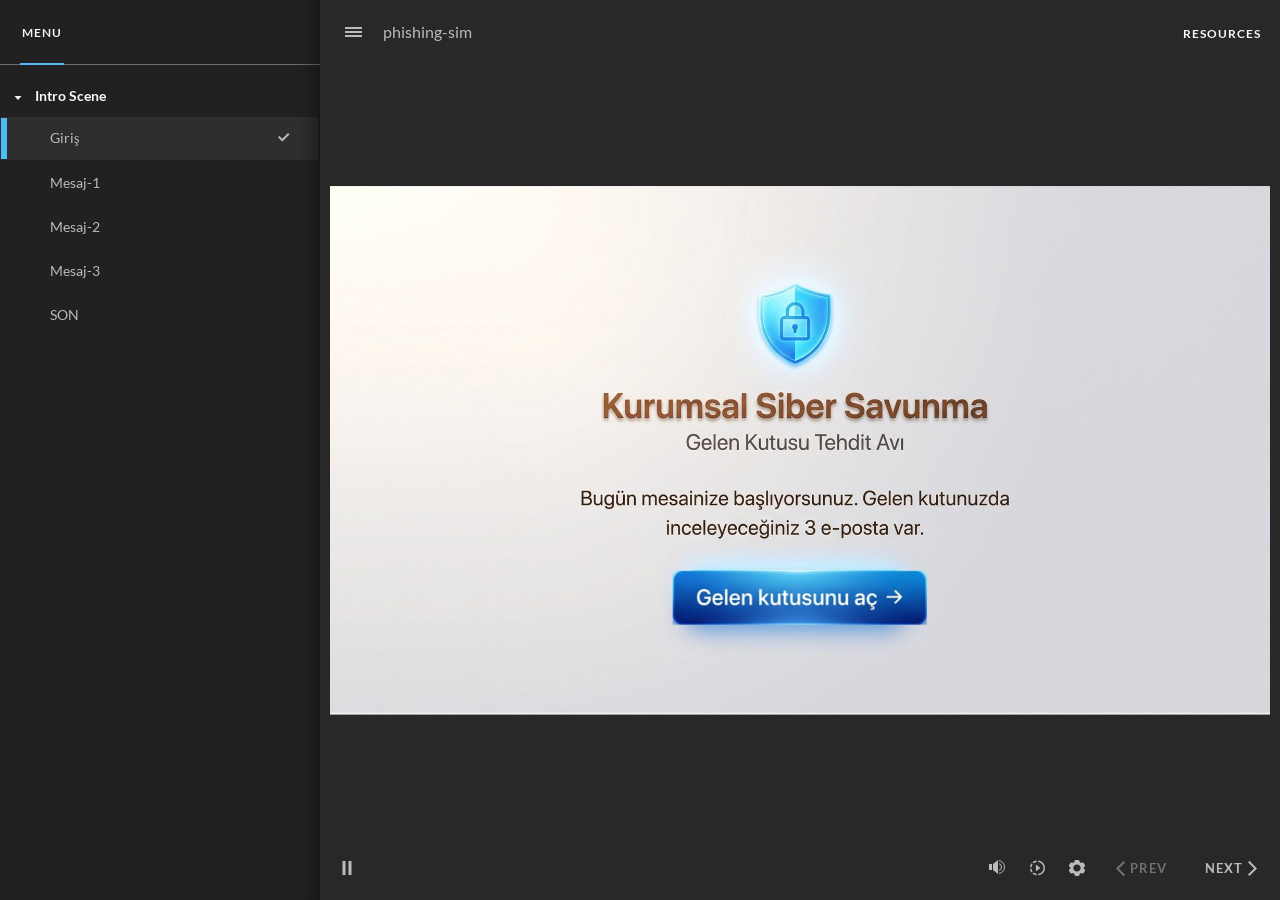
==== commit 4ae320ca: "Update phishing simulation" ====
--- a/index.html
+++ b/index.html
@@ -4,7 +4,7 @@
   <meta charset="utf-8">
   <!-- Created using Storyline 360 x64 - http://www.articulate.com  -->
   <!-- version: 3.126.38052.0 -->
-  <title>phishing-simulation</title>
+  <title>phishing-sim</title>
   <meta http-equiv="x-ua-compatible" content="IE=edge"/>
   <meta name="viewport" content="width=device-width,initial-scale=1,user-scalable=no,shrink-to-fit=no,minimal-ui"/>
   <meta name="apple-mobile-web-app-capable" content="yes"/>
@@ -37,7 +37,7 @@
       aid: 'aid|a958a1ea-2f13-52f3-ab24-3069cf173a05',
       cid: 'bce7c8f6-2737-4caa-b4fc-cceab79055a8',
       playerVersion: '3.126.38052.0',
-      publishTimestamp: '2026-09-26T17:24:44.7676333Z',
+      publishTimestamp: '2026-09-27T19:13:18.0181394Z',
       maxIosVideoElements: 10,
       connectionSettings: { message: 'You%20are%20offline.%20Trying%20to%20reconnect...', useDarkTheme: false, mode: 'disabled' },
       hasFeature: function(feature) {
@@ -152,7 +152,7 @@
   </script>
 
   <div class="mobile-load-title-overlay" style="display: none">
-    <div class="mobile-load-title">phishing-simulation</div>
+    <div class="mobile-load-title">phishing-sim</div>
   </div>
 
   <div class="mobile-chrome-warning"></div>
--- a/html5/data/css/output.min.css
+++ b/html5/data/css/output.min.css
@@ -1,30 +1,30 @@
 @font-face {
-  font-family: 'LatoBold Charset1_ Bold2738CF9C';
+  font-family: 'LatoBold Charset1_ Bold4390EED1';
   src: url('[data-uri]');
   font-style: normal;
   font-weight: bold;
 }
 @font-face {
-  font-family: 'Lato Charset1_ 5t22uxiQF22F71C0';
+  font-family: 'Lato Charset1_ 6LcDvbV0E29277EA';
   src: url('[data-uri]');
   font-style: normal;
   font-weight: normal;
 }
 @font-face {
-  font-family: 'Open SansBold CharsBoldC5AD89F7';
+  font-family: 'Open SansBold CharsBoldBBDEFCD7';
   src: url('[data-uri]');
   font-style: normal;
   font-weight: bold;
 }
 @font-face {
-  font-family: 'Open Sans Charset1_ 6if09D8BB6E';
-  src: url('[data-uri]');
+  font-family: 'Open Sans Charset1_ 6M3CDED3D79';
+  src: url('[data-uri]');
   font-style: normal;
   font-weight: normal;
 }
 @font-face {
   font-family: 'Open Sans Charset0_v9TY33EDE6F2';
-  src: url('[data-uri]');
+  src: url('[data-uri]');
   font-style: normal;
   font-weight: normal;
 }
